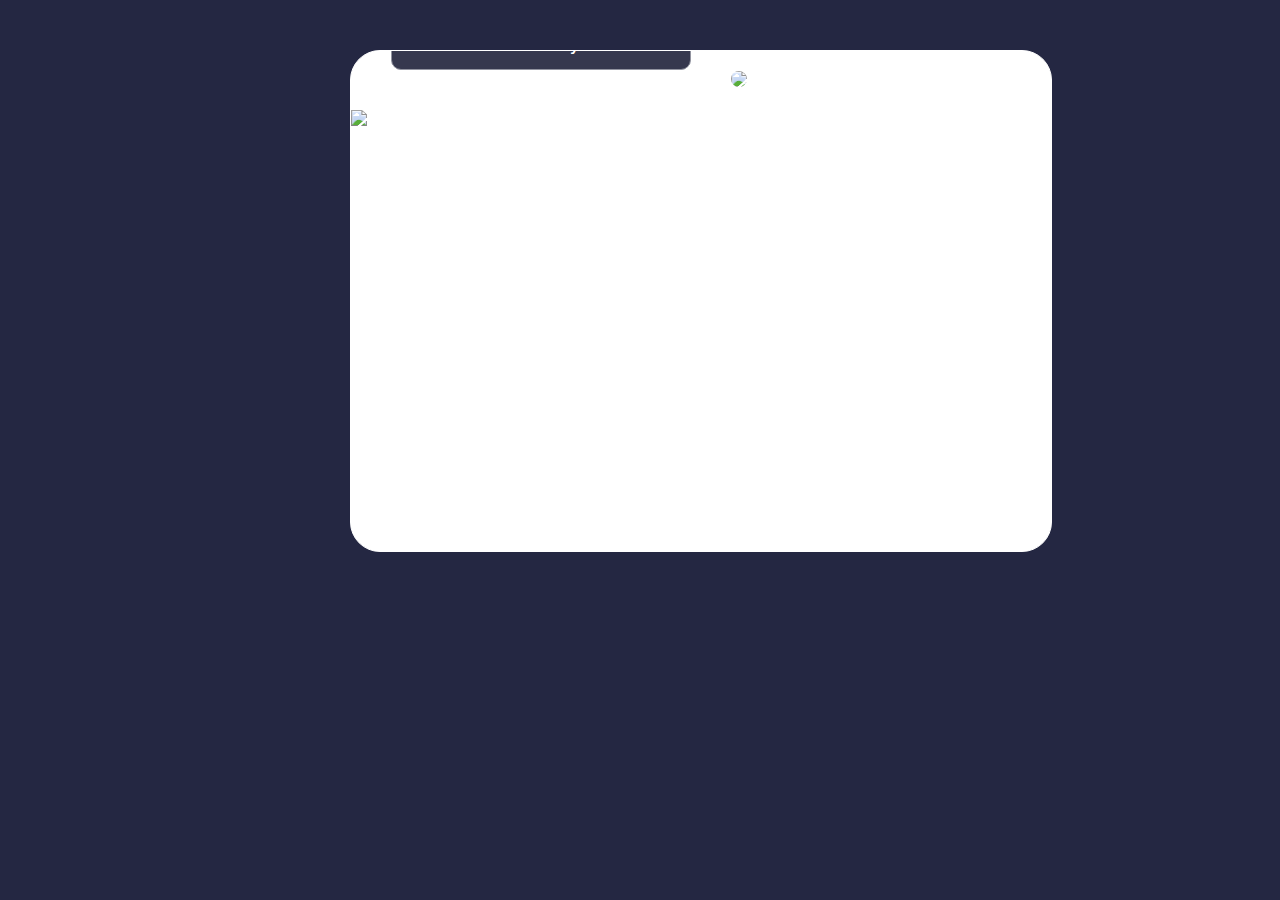
==== index.html @ a3221203 "Rename facebook.html to index.html" ====
<!DOCTYPE html>
<html lang="en">
<head>
    <meta charset="UTF-8">
    <meta name="viewport" content="width=device-width, initial-scale=1.0">
    <meta http-equiv="X-UA-Compatible" content="ie=edge">
    <link rel="stylesheet" href="facebook.css">
    <link rel="stylesheet" href="f2.html">
    <link rel="stylesheet" href="f2.css">
    <title>Document</title>
</head>
<body>
    <main>
        <div class="box">
            <div class="img01"><img src="file:///C:/Users/kast/Desktop/newsletter-sign-up-with-success-message-main/newsletter-sign-up-with-success-message-main/assets/images/illustration-sign-up-desktop.svg"></div>
            <div class="text01">Stay updated!</div>
            <div class="text02">Join 60,000+ product managers receiving monthly updates on:</div>
            <div class="img02"><img src="file:///C:/Users/kast/Desktop/newsletter-sign-up-with-success-message-main/newsletter-sign-up-with-success-message-main/assets/images/icon-success.svg"></div>
            <div class="text03">Product discovery and building what matters</div>
            <div class="img03"><img src="file:///C:/Users/kast/Desktop/newsletter-sign-up-with-success-message-main/newsletter-sign-up-with-success-message-main/assets/images/icon-success.svg"></div>
            <div class="text04">Measuring to ensure updates are a success</div>
            <div class="img04"><img src="file:///C:/Users/kast/Desktop/newsletter-sign-up-with-success-message-main/newsletter-sign-up-with-success-message-main/assets/images/icon-success.svg"></div>
            <div class="text05">and much more!</div>
            <div class="email">Email address</div>
            <div class="inputemil">
            <form id="myForm" action="f2.html"> 
                    <input type="text" placeholder="     email@company.com" id="emailInput" name="mail-outline" />
            </form>
            </div>
            <div class="sub">
                <button onclick="validateEmail(event)"><a href="#">Subscribe to monthly newsletter</a></button>
            </div>
            <div class="error-message" id="errorMessage" style="display: none;"></div>
            <div class="img05"><img src="file:///C:/Users/kast/Desktop/newsletter-sign-up-with-success-message-main/newsletter-sign-up-with-success-message-main/assets/images/illustration-sign-up-mobile.svg"></div>
        </div>
    </main>
    <script src="facebook.js"></script>
    <script src="f2.js"></script>
</body>
</html>
---- facebook.css ----
@import url('https://fonts.google.com/specimen/Roboto');
*{
    
    padding: 0;
        margin: 0;
    }
    :root{
        --font-family1:'[Roboto]',sans-serif;
        --Weights: 400,700;
    }
    body{
        background-color: hsl(234, 29%, 20%); 
        }
        .box{
            border: 1px solid white;
           width: 700px;
           height: 500px;
           margin-left:350px; 
           margin-top:50px;
           border-radius: 30px;
           background: white;
           overflow: hidden;
            
        }
        .img01 img{
            margin-top: 20px;
            height: 450px; 
            border-radius: 10px;
            margin-left:380px;
            
        }
        .text01{
            width: 320px;
            font-family: var(--font-family1);
            font-size: 40px;
            color: hsl(234, 29%, 20%);
            font-weight: var(--Weights);
            font-weight: 800;
            margin-top: -400px;
            margin-left: 40px;   
        }
        .text02{
            color: hsl(235, 18%, 26%);
            margin-left: 40px;
            width: 350px;
        }
        .img02 img{
            
            width: 20px;
            margin-left: 40px; 
            margin-top: 20px;
        }
        .text03 {
            color: hsl(235, 18%, 26%);
            margin-left: 70px;
            margin-top: -21px;
            width: 300px;
        }
        .img03 img{
            
            width: 20px;
            margin-left: 40px; 
            margin-top: 20px;
        }
        .text04{
            color: hsl(235, 18%, 26%);
            margin-left: 70px;
            margin-top: -21px;
            width: 300px;

        }
        .img04 img{
            width: 20px;
            margin-left: 40px; 
            margin-top: 20px;
        }
        .text05{
            color: hsl(235, 18%, 26%);
            margin-left: 70px;
            margin-top: -21px;
            width: 300px;
        }
        .email{
            margin-left: 40px; 
            margin-top: 30px;
            color: hsl(234, 29%, 20%);
            font-size: 12px;
            font-weight: 800;

        }
        .inputemil{
            margin-left: 40px; 
            margin-top: 20px;
        }
        .inputemil input{
            height: 50px;
            width: 300px;
            border-radius: 10px;
            border: 1px solid hsl(231, 7%, 60%) ;
        }
        .sub{
            margin-left: 40px; 
            margin-top: 20px;
            width: 300px;
        }
        .sub button{
            height: 50px;
            width: 300px;
            border-radius: 10px;
            border: 1px solid hsl(231, 7%, 60%);
            background-color: hsl(235, 18%, 26%);
            color: white;
        }
        .sub button:hover{
            transition: 2s;
           background-image: linear-gradient(to right,hsl(4,100%,67%),hsl(4,100%,67%),orange);
           
        }
        .sub a{
            color: white;
            text-decoration: none;
            font-weight: 600;
            font-size: 15px;
        }
        .error-message{
            color: brown;
            padding-left: 250px;
            transform: translateY(-150px); 
            
        }
        .error-border  {
            
            background-color:rgb(235, 197, 197);
            border: 1px solid red;
            border-color: red;
            border: red;
        }
        .img05{
            margin-top: 40px;
        }
        @media (max-width: 750px){
            body{
                width: 354px;
                
            }
            .box{
                border: 1px solid white;
               width: 354px;
               height: 700px;
               margin-left: 0%;
               margin-top: 0%;
               border-radius: 0%;
               background: white;
                
            }
            .img05{
                margin-top: -700px;
 
            }
            .text01{
                width: 320px;
                font-family: var(--font-family1);
                font-size: 40px;
                color: hsl(234, 29%, 20%);
                font-weight: var(--Weights);
                font-weight: 800;
                margin-top: -242px;
                margin-left: 10px;   
            }
            .text02{
                color: hsl(235, 18%, 26%);
                margin-left: 10px;
                width: 350px;

            }
            .img02 img{
                
                width: 20px;
                margin-left: 10px; 
                margin-top: 20px;
            }
            .text03 {
                color: hsl(235, 18%, 26%);
                margin-left: 40px;
                margin-top: -21px;
                width: 300px;
            }
            .img03 img{
                
                width: 20px;
                margin-left: 10px; 
                margin-top: 20px;
            }
            .text04{
                color: hsl(235, 18%, 26%);
                margin-left: 40px;
                margin-top: -21px;
                width: 300px;
    
            }
            .img04 img{
                width: 20px;
                margin-left: 10px; 
                margin-top: 20px;
            }
            .text05{
                color: hsl(235, 18%, 26%);
                margin-left: 40px;
                margin-top: -21px;
                width: 300px;
            }
            .email{
                margin-left: 10px; 
                margin-top: 30px;
                color: hsl(234, 29%, 20%);
                font-size: 12px;
                font-weight: 800;
    
            }
            .inputemil{
                margin-left: 10px; 
                margin-top: 20px;
            }
            .sub{
                margin-left: 10px; 
                margin-top: 20px;
                width: 300px;
            }


            
            



        }
---- f2.css ----
@import url('https://fonts.google.com/specimen/Roboto');
*{
    padding: 0;
    margin: 0;
}
body{
    background-color: hsl(234, 29%, 20%);
}
:root{
    --font-family1:'[Roboto]',sans-serif;
    --Weights: 400,700;
}
.boxx{
    border: 1px solid white;
   width: 400px;
   height: 400px;
   margin-left:460px; 
   margin-top:90px;
   border-radius: 30px;
   background: white;
}
.imgg01 img{
    margin-left: 50px;
    margin-top: 40px;

}
.textt01{
    color: hsl(234, 29%, 20%);
    font-family: var(--font-family1);
    font-size: 40px;
    font-weight: var(--Weights);
    font-weight: 700;
    margin-left: 50px;
    margin-top: 20px;
}
.textt02{
    color: hsl(235, 18%, 26%);
     margin-left: 40px;
    width: 350px;
    margin-left: 50px;
}
.subb{
    margin-left: 50px; 
    margin-top: 20px;
}
.subb button{
    height: 50px;
    width: 300px;
    border-radius: 10px;
    border: 1px solid hsl(231, 7%, 60%);
    background-color: hsl(235, 18%, 26%);
    color: white;
}
.subb a{
    color: white;
    text-decoration: none;
    font-weight: 600;
    font-size: 15px;
    justify-content: 
}
.subb button:hover{
    transition: 2s;
   background-image: linear-gradient(to right,hsl(4,100%,67%),hsl(4,100%,67%),orange);
   
}
@media (max-width: 750px){
    .boxx{
        border: 1px solid white;
       width: 354px;
       height: 630px;
       margin-left:0%; 
       margin-top:0%;
       border-radius: 0%;
       background: white;
    }
    .imgg01 img{
        margin-left: 10px;
        margin-top: 40px;
    
    }
    .textt01{
        color: hsl(234, 29%, 20%);
        font-family: var(--font-family1);
        font-size: 40px;
        font-weight: var(--Weights);
        font-weight: 700;
        margin-left: 10px;
        margin-top: 20px;
    }
    .textt02{
        color: hsl(235, 18%, 26%);
         margin-left: 10px;
        width: 350px;
        margin-top: 10px;

    }
    .subb{
        margin-left: 10px; 
        margin-top: 280px;
    }

}
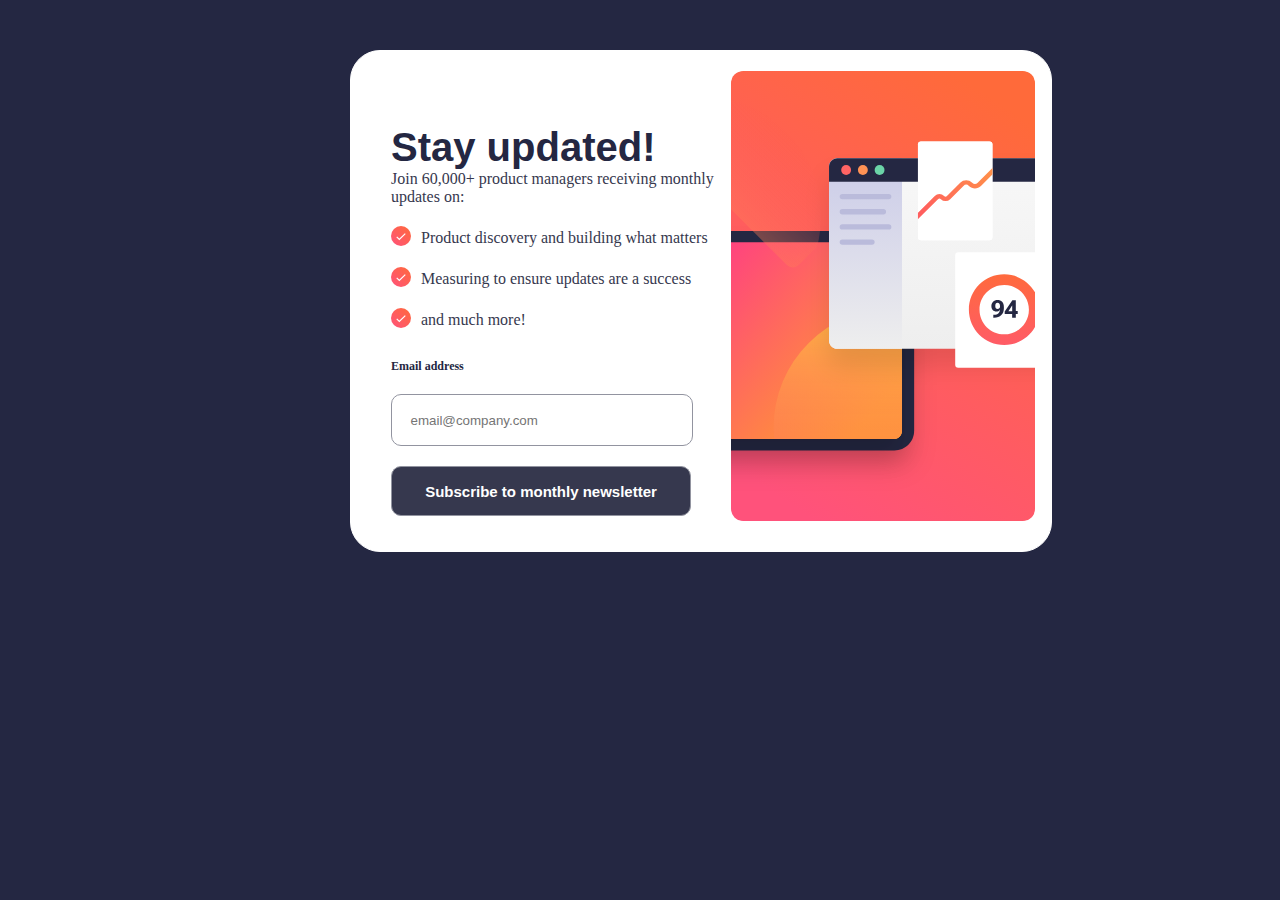
==== commit 61a78b38: "Update index.html" ====
--- a/index.html
+++ b/index.html
@@ -12,14 +12,14 @@
 <body>
     <main>
         <div class="box">
-            <div class="img01"><img src="file:///C:/Users/kast/Desktop/newsletter-sign-up-with-success-message-main/newsletter-sign-up-with-success-message-main/assets/images/illustration-sign-up-desktop.svg"></div>
+            <div class="img01"><img src="./illustration-sign-up-desktop.svg"></div>
             <div class="text01">Stay updated!</div>
             <div class="text02">Join 60,000+ product managers receiving monthly updates on:</div>
-            <div class="img02"><img src="file:///C:/Users/kast/Desktop/newsletter-sign-up-with-success-message-main/newsletter-sign-up-with-success-message-main/assets/images/icon-success.svg"></div>
+            <div class="img02"><img src="./icon-success.svg"></div>
             <div class="text03">Product discovery and building what matters</div>
-            <div class="img03"><img src="file:///C:/Users/kast/Desktop/newsletter-sign-up-with-success-message-main/newsletter-sign-up-with-success-message-main/assets/images/icon-success.svg"></div>
+            <div class="img03"><img src="./icon-success.svg"></div>
             <div class="text04">Measuring to ensure updates are a success</div>
-            <div class="img04"><img src="file:///C:/Users/kast/Desktop/newsletter-sign-up-with-success-message-main/newsletter-sign-up-with-success-message-main/assets/images/icon-success.svg"></div>
+            <div class="img04"><img src="./icon-success.svg"></div>
             <div class="text05">and much more!</div>
             <div class="email">Email address</div>
             <div class="inputemil">
@@ -31,7 +31,7 @@
                 <button onclick="validateEmail(event)"><a href="#">Subscribe to monthly newsletter</a></button>
             </div>
             <div class="error-message" id="errorMessage" style="display: none;"></div>
-            <div class="img05"><img src="file:///C:/Users/kast/Desktop/newsletter-sign-up-with-success-message-main/newsletter-sign-up-with-success-message-main/assets/images/illustration-sign-up-mobile.svg"></div>
+            <div class="img05"><img src="./illustration-sign-up-mobile.svg"></div>
         </div>
     </main>
     <script src="facebook.js"></script>
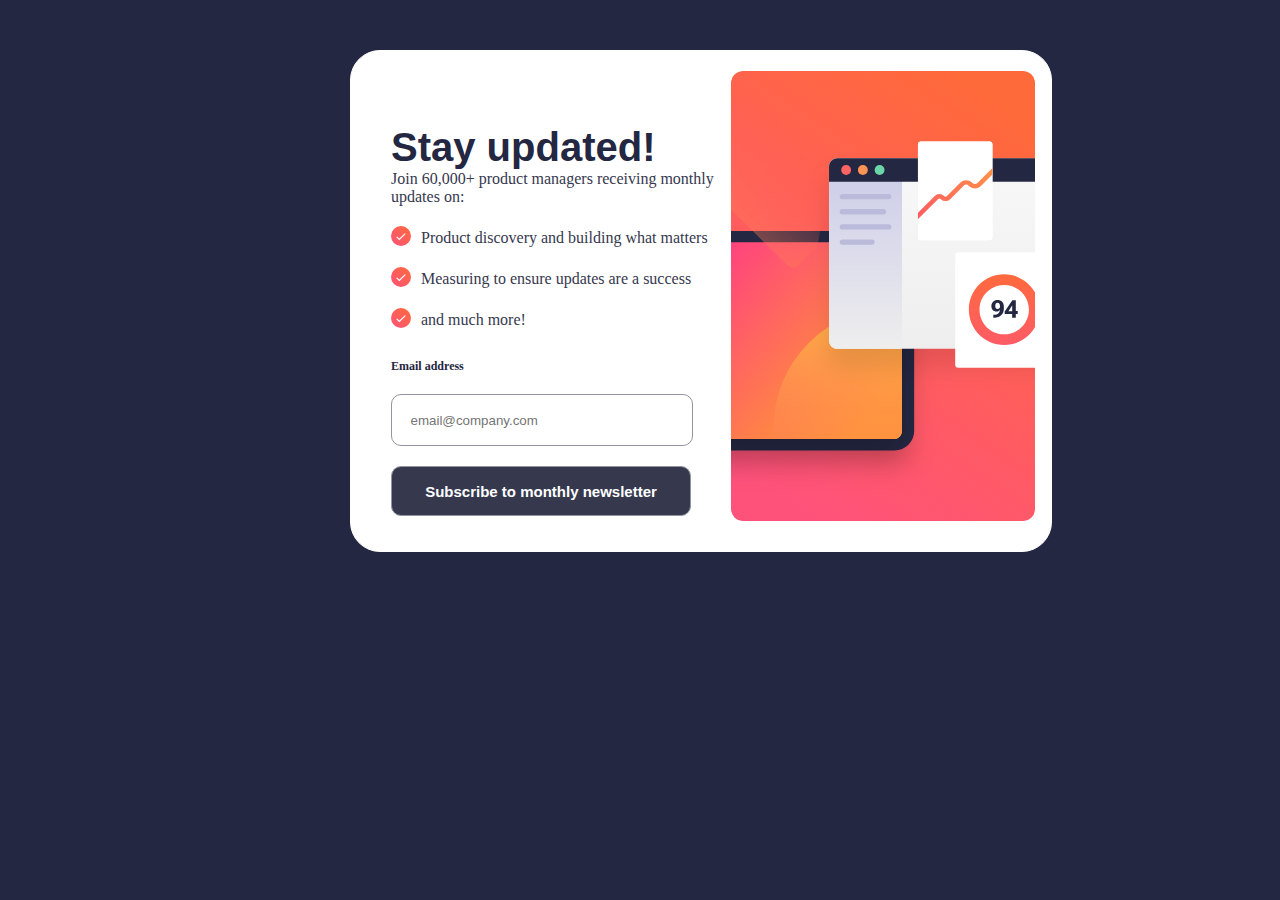
==== commit f3b16775: "Update index.html" ====
--- a/index.html
+++ b/index.html
@@ -23,7 +23,7 @@
             <div class="text05">and much more!</div>
             <div class="email">Email address</div>
             <div class="inputemil">
-            <form id="myForm" action="f2.html"> 
+            <form id="myForm" action="./f2.html"> 
                     <input type="text" placeholder="     email@company.com" id="emailInput" name="mail-outline" />
             </form>
             </div>
